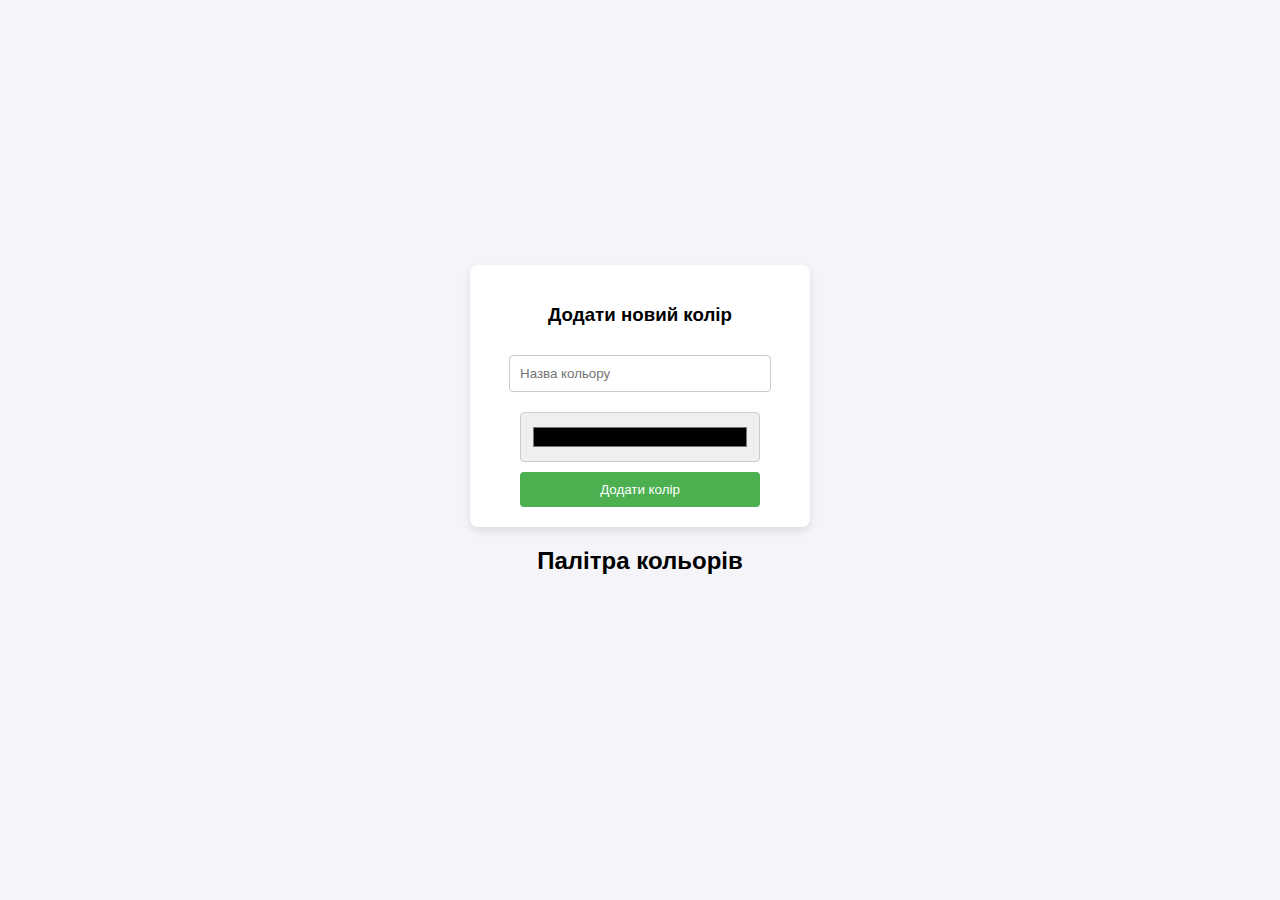
==== 07JSHW/HW3/index.html @ 2348b634 "Add files via upload" ====
<!DOCTYPE html>
<html lang="en">
<head>
    <meta charset="UTF-8">
    <meta name="viewport" content="width=device-width, initial-scale=1.0">
    <link rel="stylesheet" href="style.css">
    <title>Document</title>
</head>
<body>

 

    <div class="form-container">
        <h3>Додати новий колір</h3>
        <form id="colorForm">
            <input type="text" id="colorName" placeholder="Назва кольору" required>
            <input type="color" id="colorPicker" required>
            <button type="submit">Додати колір</button>
        </form>
    </div>

    <h2>Палітра кольорів</h2>
    <div class="palette" id="palette">
    </div>

    
    <script src="/HW3/script.js"></script>
</body>
</html>
---- 07JSHW/HW3/style.css ----
body {
    font-family: Arial, sans-serif;
    margin: 0;
    padding: 0;
    background-color: #f4f4f9;
    display: flex;
    justify-content: center;
    align-items: center;
    flex-direction: column;
    height: 100vh;
}
h2 {
    text-align: center;
}
.palette {
    display: flex;
    flex-wrap: wrap;
    justify-content: center;
    margin: 20px 0;
    width: 100%;
}
#colorPicker{
    height: 50px;
}
.color-box {
    width: 50px;
    height: 50px;
    margin: 5px;
    border-radius: 5px;
}
.form-container {
    background-color: white;
    padding: 20px;
    border-radius: 8px;
    box-shadow: 0 4px 8px rgba(0, 0, 0, 0.1);
    width: 300px;
    text-align: center;
}
.form-container input {
    padding: 10px;
    margin: 10px 0;
    width: 80%;
    border-radius: 4px;
    border: 1px solid #ccc;
}
.form-container button {
    padding: 10px;
    width: 80%;
    background-color: #4CAF50;
    color: white;
    border: none;
    border-radius: 4px;
    cursor: pointer;
}
.form-container button:hover {
    background-color: #45a049;
}
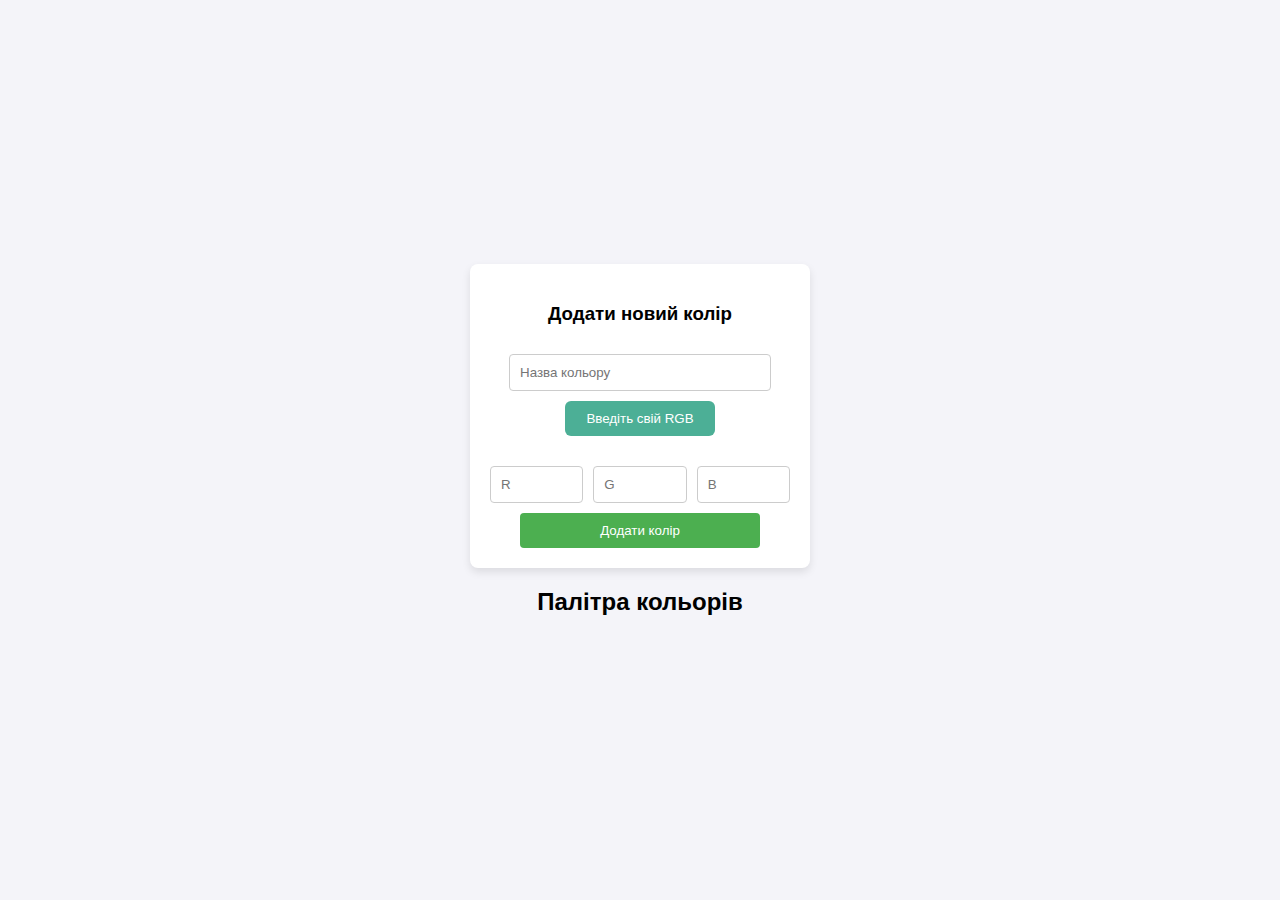
==== commit 18ab2a9c: "Add files via upload" ====
--- a/07JSHW/HW3/index.html
+++ b/07JSHW/HW3/index.html
@@ -13,8 +13,14 @@
     <div class="form-container">
         <h3>Додати новий колір</h3>
         <form id="colorForm">
-            <input type="text" id="colorName" placeholder="Назва кольору" required>
-            <input type="color" id="colorPicker" required>
+            <input type="text" id="colorName" placeholder="Назва кольору" required>   
+            <button type="button" id="else" >Введіть свій RGB</button>
+            <div class="NextVersion" id="NextVersion" >
+                <input type="text" id="R" placeholder="R">
+                <input type="text" id="G" placeholder="G">
+                <input type="text" id="B" placeholder="B">
+            </div>
+            
             <button type="submit">Додати колір</button>
         </form>
     </div>
--- a/07JSHW/HW3/style.css
+++ b/07JSHW/HW3/style.css
@@ -16,8 +16,14 @@
     display: flex;
     flex-wrap: wrap;
     justify-content: center;
-    margin: 20px 0;
+    gap: 20px;
     width: 100%;
+}
+.palette div{
+    display: flex;
+    flex-direction: column;
+    text-align: center;
+    
 }
 #colorPicker{
     height: 50px;
@@ -46,7 +52,7 @@
 .form-container button {
     padding: 10px;
     width: 80%;
-    background-color: #4CAF50;
+    background-color: rgb(76, 175, 80);
     color: white;
     border: none;
     border-radius: 4px;
@@ -54,4 +60,22 @@
 }
 .form-container button:hover {
     background-color: #45a049;
+}
+
+#else{
+    padding: 10px;
+    width: 50%;
+    background-color: #4caf96;
+    color: white;
+    border: none;
+    border-radius: 6px;
+    cursor: pointer;
+    margin-bottom: 20px;
+}
+
+.NextVersion{
+    width: 100%;
+    display: flex;
+    gap: 10px;
+    justify-content: center;
 }